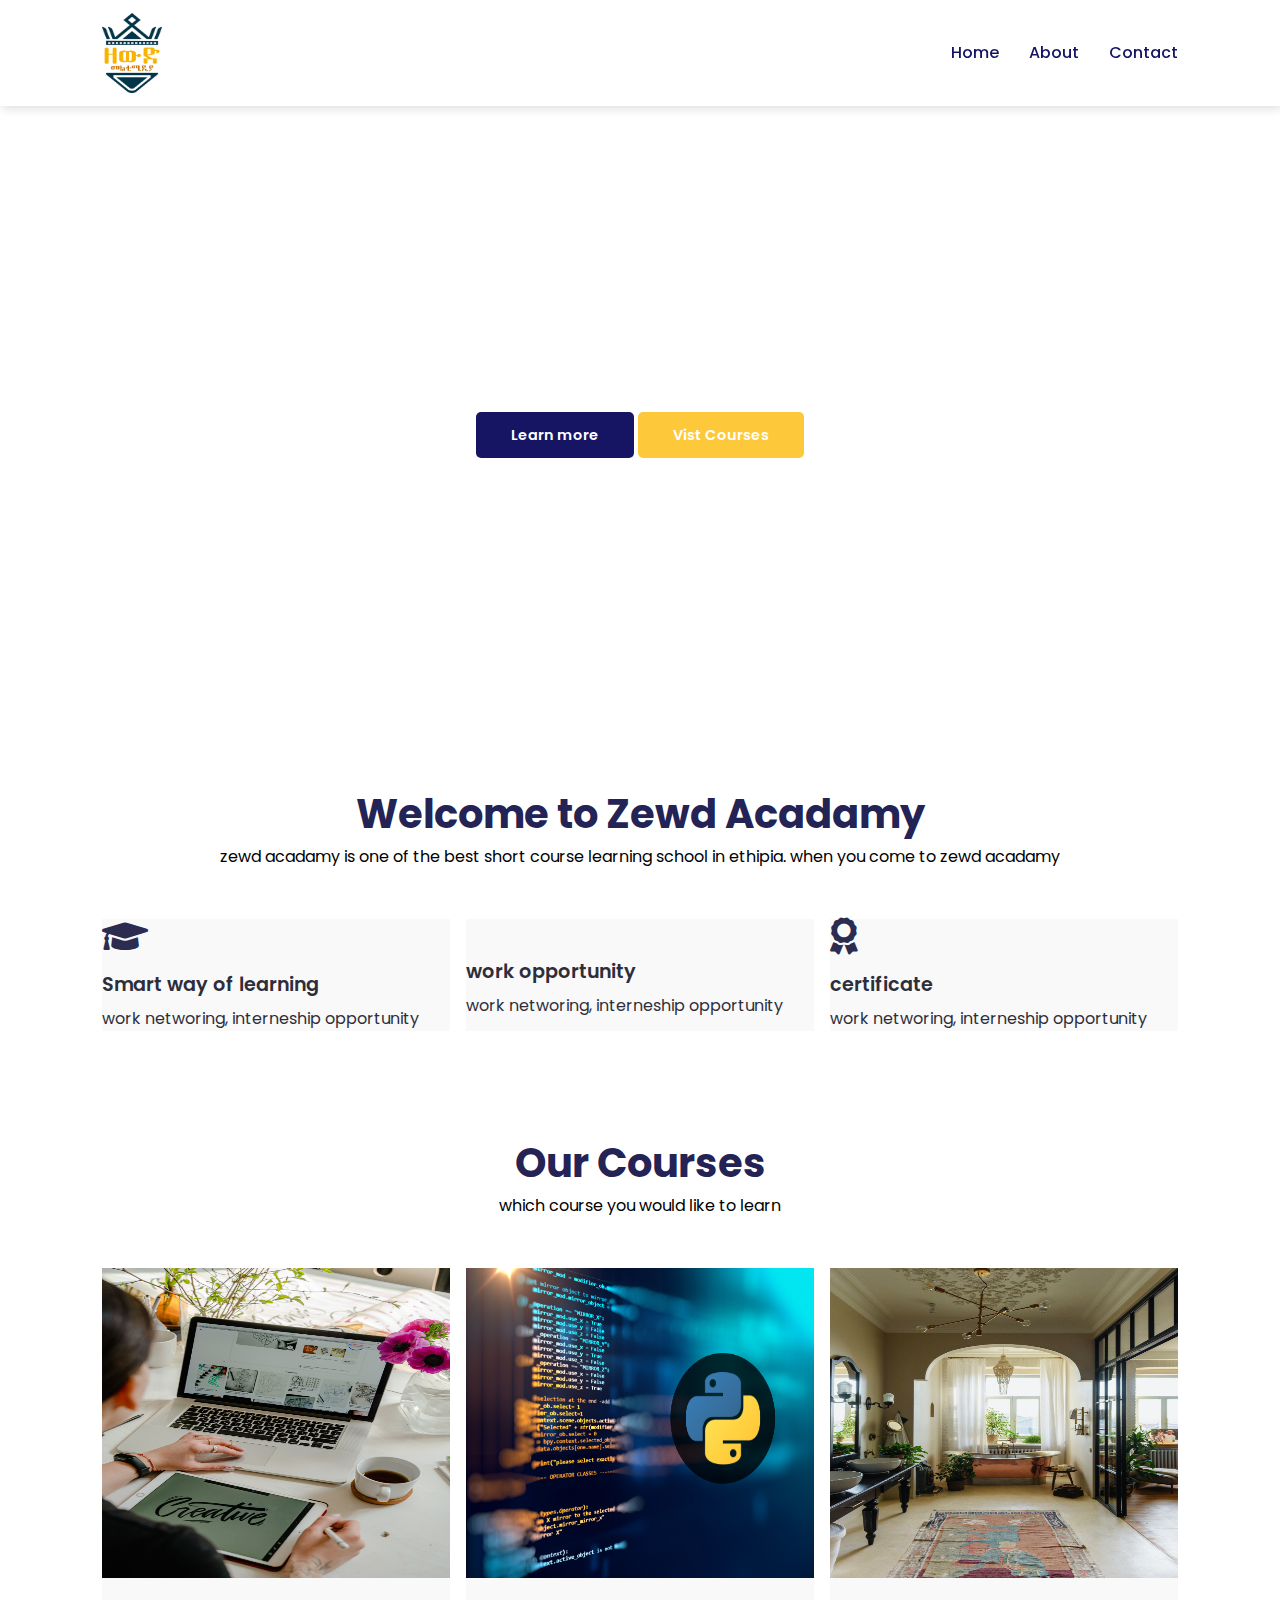
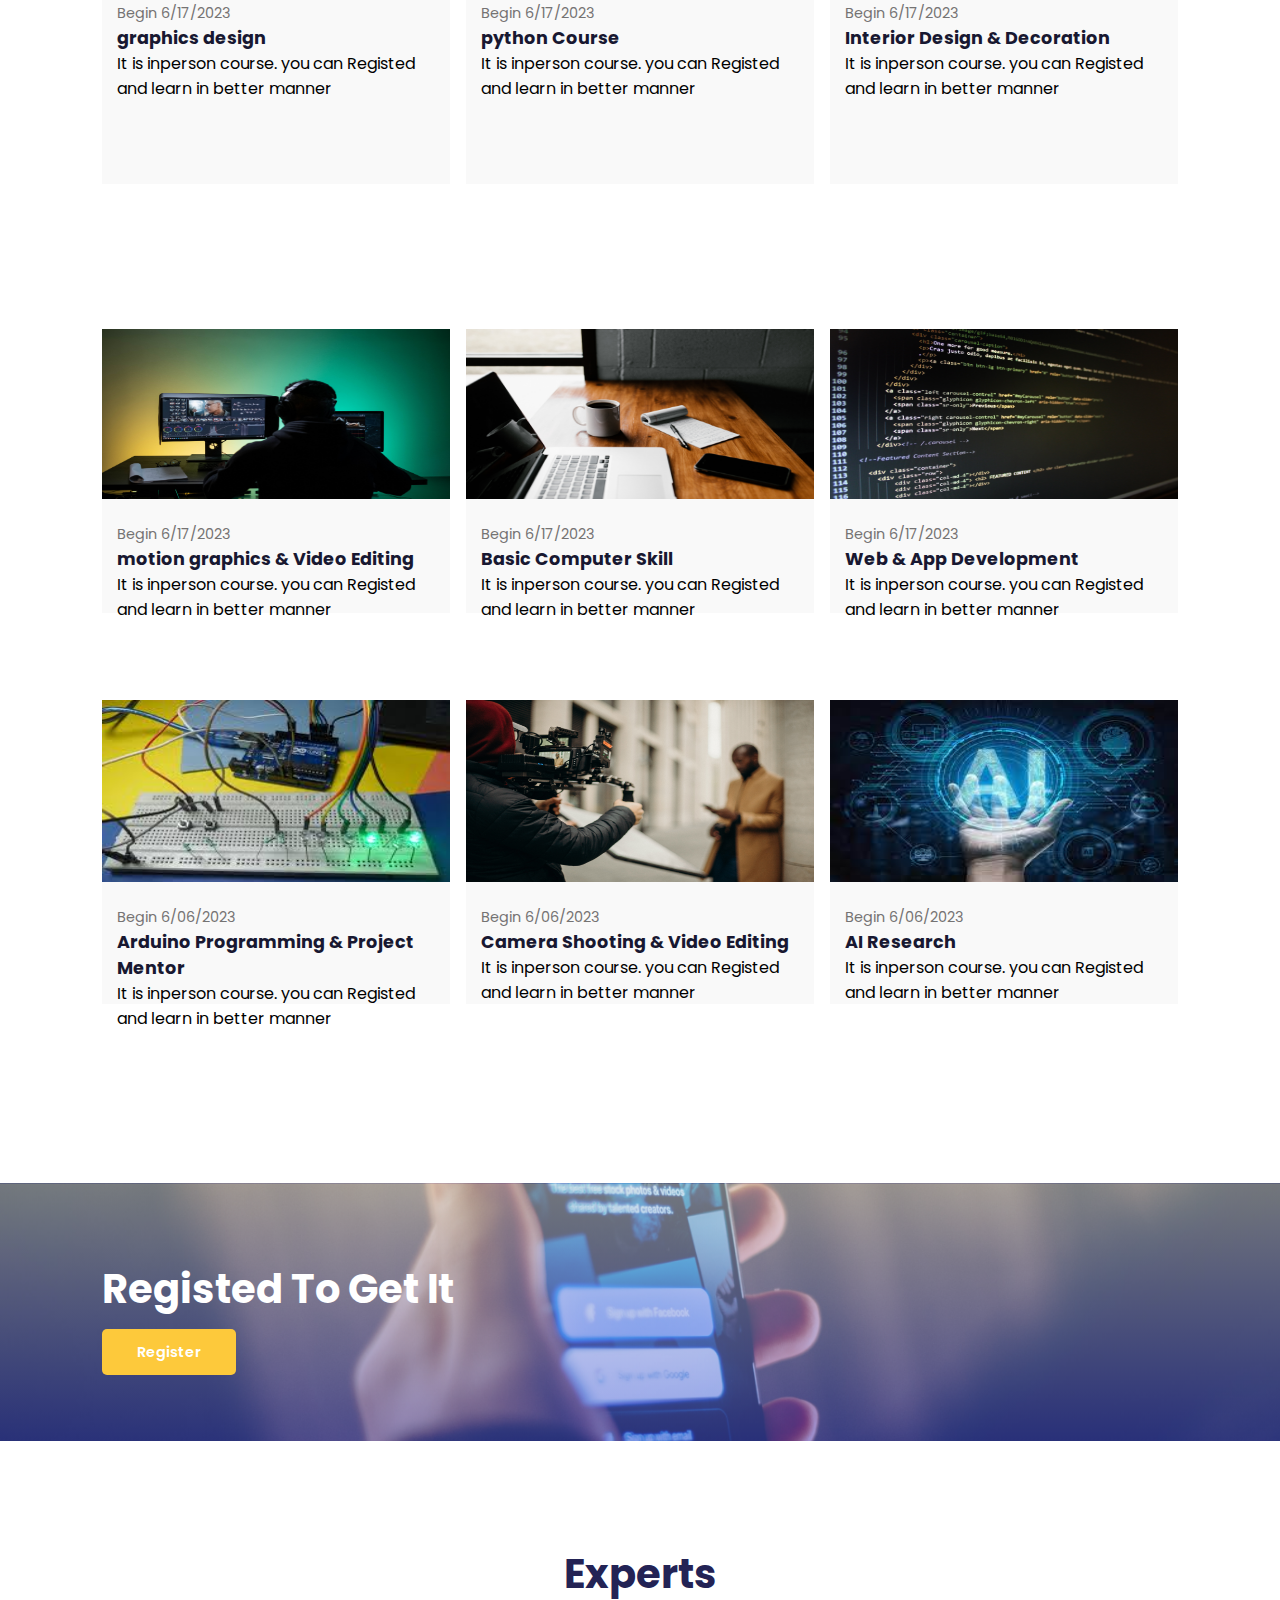
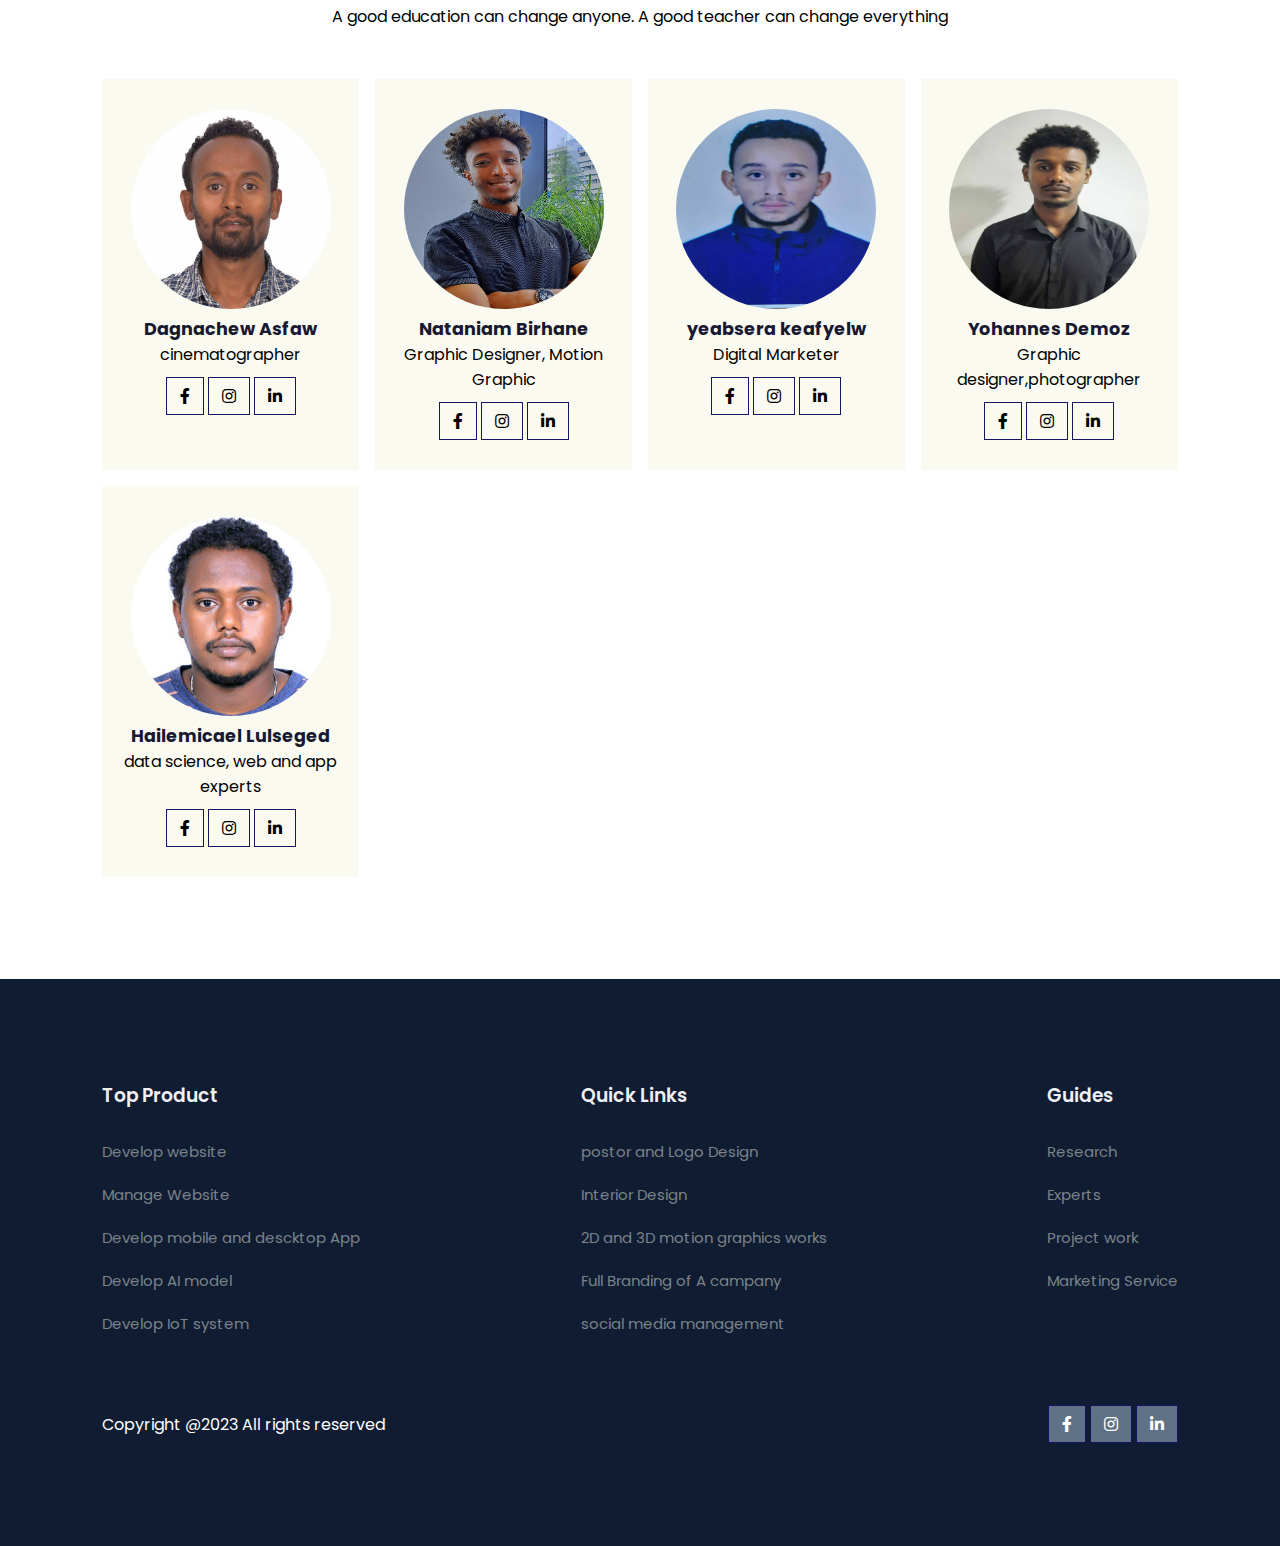
==== index.html @ 13eda725 "Add files via upload" ====
<!DOCTYPE html>
<html lang="en">
    <head>
        <meta charset="UTF-8">
        <meta http-equiv="X-UA-Compatible" content="IE=edge">
        <meta name = "Viewport" content="width=device-width, initial-scale=1.0">
        <title>Zewd Acadamy</title>

        <link rel="stylesheet" href="style.css">
        <link rel="stylesheet" href="https://pro.fontawesome.com/releases/v5.10.0/css/all.css" />
        <script src="https://code.jquery.com/jquery-3.7.0.min.js" integrity="sha256-2Pmvv0kuTBOenSvLm6bvfBSSHrUJ+3A7x6P5Ebd07/g=" crossorigin="anonymous"></script>
    </head>

    <body>
        <!--Navigation-->
        <nav>
            <img src="images/zewd.png" >
            <div class="navigation">
                <ul>
                    <i id = "menu-close" class="fas fa-times"></i>
                    <li><a class = "active" href="#">Home</a></li>
                    <li><a href="about.html">About</a></li>
                    <li><a href="contact.html">Contact</a></li>
                </ul>
                <img id="menu-btn" src="images/bars-solid.svg" alt="">
            </div>
        </nav>

<!-- Home -->
<section id = "home">
    <h2>Maximize your job potential: learn, certify Excel in your career!</h2>
    <p>Zewd acadamy lounch best opportunity for you </p>
    <div class="btn">
        <a class = "red" href="about.html">Learn more</a>
        <a class = "yellow" href="#">Vist Courses</a>
    </div>
<!-- wellcome -->




</section>

<!-- Welcome message -->
<section id = "welcome">
    <h1>Welcome to Zewd Acadamy</h1>
    <p>zewd acadamy is one of the best short course learning school in ethipia. when you come to zewd acadamy </p>
    <div class="fea-base">
        <div class="fea-box">
            <i class="fas fa-graduation-cap"></i>
            <h3>Smart way of learning</h3>
            <p>work networing, interneship opportunity</p>
        </div>
      
        <div class="fea-box">
            <i class="fas fa-file-certificate"></i>
            <h3>work opportunity</h3>
            <p>work networing, interneship opportunity</p>
        </div>  
        
        <div class="fea-box">
            <i class="fas fa-award"></i>
            <h3>certificate</h3>
            <p>work networing, interneship opportunity</p>
        </div>  
    

    </div>


</section>
<!-- course -->
<section id="course">
    <h1>Our  Courses</h1>
    <p>which course you would like to learn</p>
    <div class="course-box">
        <div class="courses">
            <img src="images/graphics.jpg" alt="">
            <div class="details">
                <span>Begin 6/17/2023</span>
                <h6>graphics design</h6>
                <h7>It is inperson course. you can Registed and learn in better manner</h7>   
            </div>
        </div>
        <div class="courses">
            <img src="images/python.png" alt="">
            <div class="details">
                <span>Begin 6/17/2023</span>
                <h6>python Course</h6>
                <h7>It is inperson course. you can Registed and learn in better manner</h7>
                 
            </div>
        </div>
        <div class="courses">
            <img src="images/j.jpg" alt="">
            <div class="details">
                <span>Begin 6/17/2023</span>
                <h6>Interior Design & Decoration
                </h6>
                <h7>It is inperson course. you can Registed and learn in better manner</h7>  
            </div>
        </div>
        <div class="courses">
            <img src="images/op.jpg" alt="">
            <div class="details">
                <span>Begin 6/17/2023</span>
                <h6>motion graphics & Video Editing
                </h6>
                <h7>It is inperson course. you can Registed and learn in better manner</h7>  
            </div>
        </div>
        <div class="courses">
            <img src="images/uu.jpg" alt="">
            <div class="details">
                <span>Begin 6/17/2023</span>
                <h6>Basic Computer Skill</h6>
                <h7>It is inperson course. you can Registed and learn in better manner</h7>   
            </div>
        </div>

        <div class="courses">
            <img src="images/yy.jpg" alt="">
            <div class="details">
                <span>Begin 6/17/2023</span>
                <h6>Web & App Development</h6>
                <h7>It is inperson course. you can Registed and learn in better manner</h7>   
            </div>
        </div>
        <div class="courses">
            <img src="images/ar.jpg" alt="">
            <div class="details">
                <span>Begin 6/06/2023</span>
                <h6>Arduino Programming & Project Mentor
                </h6>
                <h7>It is inperson course. you can Registed and learn in better manner</h7>
                 
            </div>
        </div>
        <div class="courses">
            <img src="images/opp.jpg" alt="">
            <div class="details">
                <span>Begin 6/06/2023</span>
                <h6>Camera Shooting & Video Editing </h6>
                <h7>It is inperson course. you can Registed and learn in better manner</h7>
                 
            </div>
        </div>
        <div class="courses">
            <img src="images/AII.jpg" alt="">
            <div class="details">
                <span>Begin 6/06/2023</span>
                <h6>AI Research </h6>
                <h7>It is inperson course. you can Registed and learn in better manner</h7>
                 
            </div>
        </div>


    </div>
    
</section>
<section id = "registration">
    <div class="reminder">
        <h1>Registed To Get It</h1>
       
        <div class="btn">
            <a class = "yellow" href="https://docs.google.com/forms/d/e/1FAIpQLSenJjtP7Z8nQz9q7xoSDoWhHvm_jhrOiZNDdic81DypJwjdaQ/viewform">Register</a>
        </div>
    </div>
</section>

<!--Profiles-->
<section id = "experts">
    <h1>Experts</h1>
    <p>A good education can change anyone. A good teacher can change everything</p>
    <div class = "expert-box">


        
        <div class="profile">
            <img class="circular--square" src="images/dagne.jpg" >
            <h6>Dagnachew Asfaw</h6>
            <p>cinematographer</p>
            <div class="pro-links">
                <i class="fab fa-facebook-f"></i>
                <i class="fab fa-instagram"></i>
                <i class="fab fa-linkedin-in"></i>
            </div>

            


        </div>
        <div class="profile">
            <img class="circular--square" src="images/codee.jpg" >
            <h6>Nataniam Birhane</h6>
            <p> Graphic Designer, Motion Graphic</p>
            <div class="pro-links">
                <i class="fab fa-facebook-f"></i>
                <i class="fab fa-instagram"></i>
                <i class="fab fa-linkedin-in"></i>
        </div>
        </div>
        <div class="profile">
            <img class="circular--square" src="images/p.jpg" >
            <h6>yeabsera keafyelw</h6>
            <p> Digital Marketer </p>
            <div class="pro-links">
                <i class="fab fa-facebook-f"></i>
                <i class="fab fa-instagram"></i>
                <i class="fab fa-linkedin-in"></i>
            </div>
        </div> 
        <div class="profile">
            <img class="circular--square" src="images/ph.jpg" >
               <h6>Yohannes Demoz </h6>
               <p> Graphic designer,photographer</p>
               <div class="pro-links">
                   <i class="fab fa-facebook-f"></i>
                   <i class="fab fa-instagram"></i>
                   <i class="fab fa-linkedin-in"></i>
       </div>
       </div>

        <div class="profile">
            <img class="circular--square" src="images/ai.jpg" >
            <h6>Hailemicael Lulseged</h6>
            <p>data science, web and app experts</p>
            <div class="pro-links">
                <i class="fab fa-facebook-f"></i>
                <i class="fab fa-instagram"></i>
                <i class="fab fa-linkedin-in"></i>
            </div>
        </div>
           
        </div>
    </div>
    

</section>
<footer>
    <div class="footer-col">
        <h3>Top Product</h3>
        <li>Develop website</li>
        <li>Manage Website</li>
        <li>Develop mobile and descktop App</li>
        <li>Develop AI model</li>
        <li>Develop IoT system</li>
    </div>
    <div class="footer-col">
        <h3>Quick Links</h3>
        <li>postor and Logo Design</li>
        <li>Interior Design</li>
        <li>2D and 3D motion graphics works</li>
        <li>Full Branding of A campany</li>
        <li>social media management </li>
        
    </div>
    <div class="footer-col">
        <h3>Guides</h3>
        <li>Research</li>
        <li>Experts</li>
        <li>Project work</li>
        <li>Marketing Service</li>
    </div>
    <div class="copyright">
        <p>Copyright @2023 All rights reserved</p>
        <div class="pro-links">
            <i class="fab fa-facebook-f"></i>
            <i class="fab fa-instagram"></i>
            <i class="fab fa-linkedin-in"></i>
        </div>
    </div>

</footer>
    <script>
         $('#menu-btn').click(function(){
           $('nav .navigation ul').addClass('active') 
        });
        $('#menu-close').click(function(){
           $('nav .navigation ul').removeClass('active') 
        });
    </script>


    </body>
</html>
---- style.css ----
@import url('https://fonts.googleapis.com/css2?family=Poppins:wght@100;200;300;400;500;600;700;800;900&display=swap');
*{
    margin: 0;
    padding: 0;
    box-sizing: border-box;

}

body{
    font-family: 'Poppins', sans-serif;

}

h1{
    font-size: 2.5rem;
    font-weight: 700;
    color: rgb(35, 35,85);

}

span{
    font-size: .9rem;
    color: #757373;
}

h6{
    font-size: 1.1rem;
    color: rgb(24, 24,49);
}

/* Navigation */

nav{
    position: fixed;
    width: 100%;
    background-color: #fff;
    display: flex;
    flex-direction: row;
    justify-content: space-between;
    align-items: center;
    padding: 1vw 8vw;
    box-shadow: 2px 2px 10px rgba(0, 0, 0, 0.15);
    z-index: 999;
}
nav img{
    width: 60px;
    height: 80px;
    cursor: pointer;
}

nav .navigation{
    display: flex;
}

#menu-btn{
    width: 30px;
    height: 30px;
    display: none;   
}

#menu-close{
    display: none;
}

nav .navigation ul{
    display: flex;
    justify-content: flex-end;
    align-items: center;
}
nav .navigation ul li{
    list-style: none;
    margin-left: 30px;
}

nav .navigation ul li a{
    text-decoration: none;
    color: rgb(21, 21, 100);
    font-size: 16px;
    font-weight: 500;
    transition: 0.3s ease;

}

nav .navigation ul li a:active,
nav .navigation ul li a:hover{
color: #FDC93B;
}

/* Home */
#home{
    background-image: 
     url("images/back.jpg");
    width: 100%;
    height: 80vh;
    background-size: cover;
    background-position: center;
    display: flex;
    flex-direction: column;
    justify-content: center;
    align-items: center;
    text-align: center;
    padding-top: 40px;
}

#home h2{
    color: #fff;
    font-size: 2.2rem;
    letter-spacing: 1px;
}
#home p{
    width: 50%;
    color: #fff;
    font-size: 0.9rem;
   line-height: 25px;
}
#home .btn{
    margin-top: 30px;

}

#home a{
    text-decoration: none;
    font-size: 0.9rem;
    padding: 13px 35px;
    background-color: #fff;
    font-weight: 600;
    border-radius: 5px;

}

#home a.red{
    color: #fff;
    background-color: rgb(21,21,100);
    transition: 0.3s ease;

}

#home a.red:hover{
    color: rgb(21,21,100);
    background-color: #fff;
    
}

#home a.yellow{
    color: #fff;
    background-color: #FDC93B;
    transition: 0.3s ease;


}

#home a.yellow:hover{
    color: #FDC93B;
    background-color: #fff;
    
}

/* welcome */

#welcome{
    padding: 5vw 8vw 0 8vw;
    text-align: center ;
}
#welcome .fea-base{
    display: grid;
    grid-template-columns: repeat(auto-fit, minmax(320px, 1fr));
    grid-gap: 1rem;
    margin-top: 50px;
}
#welcome .fea-box{
    background-color: #f9f9f9;
    text-align: start;

}

#welcome .fea-box i {
    font-size: 2.3rem;
    color: rgb(44, 44, 80);
}
#welcome .fea-box h3{
    font-size: 1.2rem;
    font-weight: 600;
    color: rgb(46, 46, 59);
    padding: 13px 0 7px 0;
}

#welcome .fea-box p{
    font-size: 1rem;
    font-weight: 400;
    color: rgb(46, 46, 59);
   
}
/* course */
#course {
    padding: 8vw 8vw 8vw 8vw;
    text-align: center;
} 

#course .course-box{
    display: grid;
    grid-template-columns: repeat(auto-fit, minmax(320px, 1fr));
    grid-gap: 1rem;
    margin-top: 50px;
}


#course .courses{
    text-align: start;
    background: #f9f9f9; 
    height: 80%;
    position: relative;
}
#course .courses img{
    width: 100%;
    height: 60%;
    background-size: cover;
    background-position: center;
}

#course .courses .details{
    padding: 15px 15px 0 15px;
}

#course .courses .cost{
    background-color: rgb(40, 5, 72);
    color: #fff;
    line-height: 70px;
    width: 70px;
    height: 70px;
    text-align: center;
    border-radius: 50%;
    position: absolute;
    right: 1px;
    bottom: 270px;

}

#registration{
    padding: 6vw 8vw 6vw 8vw;
    background-image: linear-gradient(rgba(229, 231, 240, 0.5), rgba(81,91,233,0.5)),
    url(images/signup.jpg);
    width: 100%;
    height: 100%;
    background-size: cover;
    background-position: center;
}

#registration .reminder{
    color: #fff;
}


#registration .reminder h1{
    color: #fff;
}
#registration .reminder .btn{
    margin-top: 20px;
}



#registration .reminder  a.yellow{
    text-decoration: none;
    font-size: 0.9rem;
    padding: 13px 35px;
    background-color: #fff;
    font-weight: 600;
    border-radius: 5px;
    color: #fff;
    background-color: #FDC93B;
    transition: 0.3s ease;


}
#registration .reminder a.yellow:hover{
    color: #FDC93B;
    background-color: #fff;
    
}

/* experties */

#experts{
    padding: 8vw 8vw 8vw 8vw;
    text-align: center;
}

#experts .expert-box{
    display: grid;
    grid-template-columns: repeat(auto-fit, minmax(250px, 1fr));
    grid-gap: 1rem;
    margin-top: 50px;
}

#experts .expert-box .profile{
    background: #fafaf1;
    padding: 30px 10px;

}
#experts .expert-box .profile .circular--square{
   width: 200px;
   height: 200px;
   border-radius: 50%;
}
.pro-links{
    margin-top: 10px;
}


.pro-links i{
    padding: 10px 13px;
    border: 1px solid rgb(21, 21, 100);
    cursor: pointer;
    transition: 0.3s ease;
}

.pro-links i:hover {
    background-color: rgb(21, 21, 100);
    color: #fff;
    border: 1px solid rgb(21, 21, 100);
    cursor: pointer;
}

footer{
    padding: 8vw;
    background-color: #101C32;
    display: flex;
    justify-content: space-between;
    align-items: flex-start;
    flex-wrap: wrap;
}  

footer .footer-col{
    padding-bottom: 40px;
}

footer h3{
  color: rgb(241, 240, 245);
  font-weight: 600;  
  padding-bottom: 20px;
}
footer li{
    list-style: none;
    color: #7b838a;
    padding: 10px 0;
    font-size: 15px;
    cursor: pointer;
    transition: 0.3s ease;
}
footer li:hover{
    color: rgb(241, 240, 245);
}

footer .copyright{
    margin-top: 20px;
    display: flex;
    justify-content: space-between;
    align-items: center;
    width: 100%;
    flex-wrap: wrap;

}
footer .copyright p{
color: #fff;
}

footer .copyright .pro-links{
    margin-top: 0px;
}


footer .copyright .pro-links i{
    background-color: #5f7185;
    color: #fff;
}

footer .copyright .pro-links i:hover {
    background-color: #FDC93B;
    color: #fff;
}


/* about */
#about-home{
    background-image: linear-gradient(rgba(9,5,54,0.3),rgba(5,4,46,0.7)),
     url("images/pep.jpg");
    width: 100%;
    height: 60vh;
    background-size: cover;
    background-position: center;
    display: flex;
    flex-direction: column;
    justify-content: center;
    align-items: center;
    text-align: center;
    padding-top: 40px;
}

#about-home h2{
    color: #fff;
    font-size: 2.2rem;
    letter-spacing: 1px;

}
#about-container {
    display: flex;
    align-items: center;
    padding: 6vw 6vw 2vw 8vw;
}

#about-container .about-img{
   width: 50%;

}


#about-container .about-text{
    width: 60%;
    padding: 60px;

}

#about-container .about-text h2{
color: #29303B;
padding-bottom: 15px;
}


#about-container .about-text ul{
    color: #686F7A;
    font-weight: 300;
    }
    
    #about-container .about-text li{
        color: #686F7A;
        font-weight: 300;
        }
/* contact */

#contact{
    padding: 8vw;
    display: flex;
    justify-content: space-between;
    align-items: flex-start;
}
#contact .getin{
    width: 350px;
    margin-bottom: 16px;
}
#contact .getin h2{
    color: #2c234d;
    font-size: 30px;
    font-weight: 800;
    line-height: .8;
    margin-bottom: 16px;

}    

#contact .getin h2{
    color: #2c234d;
    line-height: 24px;
    margin-bottom: 33px;
    padding-bottom: 25px;
    border-bottom: 1px solid #e5e4ed;
    margin-bottom: 16px;
}
#contact .getin .getin-details h3{
    color: #2c234d;
    font-size: 20px;
    font-weight: 600;
    line-height: 26px;
    margin-bottom: 16px;

}    
#contact .getin .getin-details div{
    display: flex;
    margin-bottom: 16px;

}
#contact .getin .getin-details div p{
    font-size: 14px;
    border-bottom: none;
    line-height: 22px;
    display: flex;
    margin-bottom: 15px;

}




#contact .getin .getin-details div .get{
font-size: 16px;
line-height: 22px;
color: #5838fc;
margin-right: 20px;
margin-bottom: 16px;
}

#contact .getin .getin-details .pro-links i{
    margin-right: 8px;
}
@media(max-width: 769px){
    nav{
        padding: 15px 20px;
    }
    nav img {
        width: 60px;
    }
    #menu-btn {
        display: initial;
    }

    #menu-close {
        display: initial;
        font-size: 1.6rem;
        color: #fff;
        padding: 30px 0 20px 20px;
    }
    nav .navigation ul {
        position: absolute;
        top: 0;
        right: -220px;
        width: 220px;
        height: 100vh;
        background: rgba(17, 20, 104, 0.45);
        backdrop-filter: blur(4.5px);
        border: 1px solid rgba(255, 255, 255, 0.18);
        color: #ffff;
        display: flex;
        flex-direction: column;
        justify-content: flex-start;
        align-items: flex-start;
        transition: 0.3s ease;
    }
    nav .navigation ul.active{
        right: 0;
    }



    nav .navigation ul li{
        padding: 20px 0 20px 40px;
        margin-left: 0;
        color: #ffffff;

    }
    nav .navigation ul li{
        color: #ffffff;
    }
    
    #home{
        padding: 0px;
    }

    #home p {
        width: 90%;
    }
    #welcome{
        padding: 8vw 4vw 0 4vw;
    }
    #course{
        padding: 8vw 4vw 0 4vw;
    }
    #registration {
        margin-top: 8vw;
        padding: 6vw 4vw 6vw 4vw;
    }
    #experts {
        padding: 8vw 8vw 4vw 8vw;
        text-align: center;
    }
    footer .copyright .pro-links{
        margin-top: 15px;
    }
   /* about*/
   #about-container{
    flex-direction: column-reverse;
   }
   #about-container .about-img{
    width: 100%;
    padding-right: 0px;
   }
   
    #about-container .about-img video{
        width:320px;
        height: 300px;
        text-align: center;
        }
        
    #about-container .about-text{
        width: 100%;
        padding-bottom: 20px;
    }
    
#about-container .about-text ul{
    color: #686F7A;
    font-weight: 300;
    width: 100%;
    }
    
    #about-container .about-text li{
        color: #686F7A;
        font-weight: 300;
        width: 100%;
        }
    #contact{
        padding: 8vw 4vw;
        flex-direction: column;
        align-content: flex-start;
        justify-content: flex-start;
    }
    #contact .getin{
        width: 100%;
    }
    #contact .map iframe{
        width: 345px;
        height: 400px;
    }
        

    
}
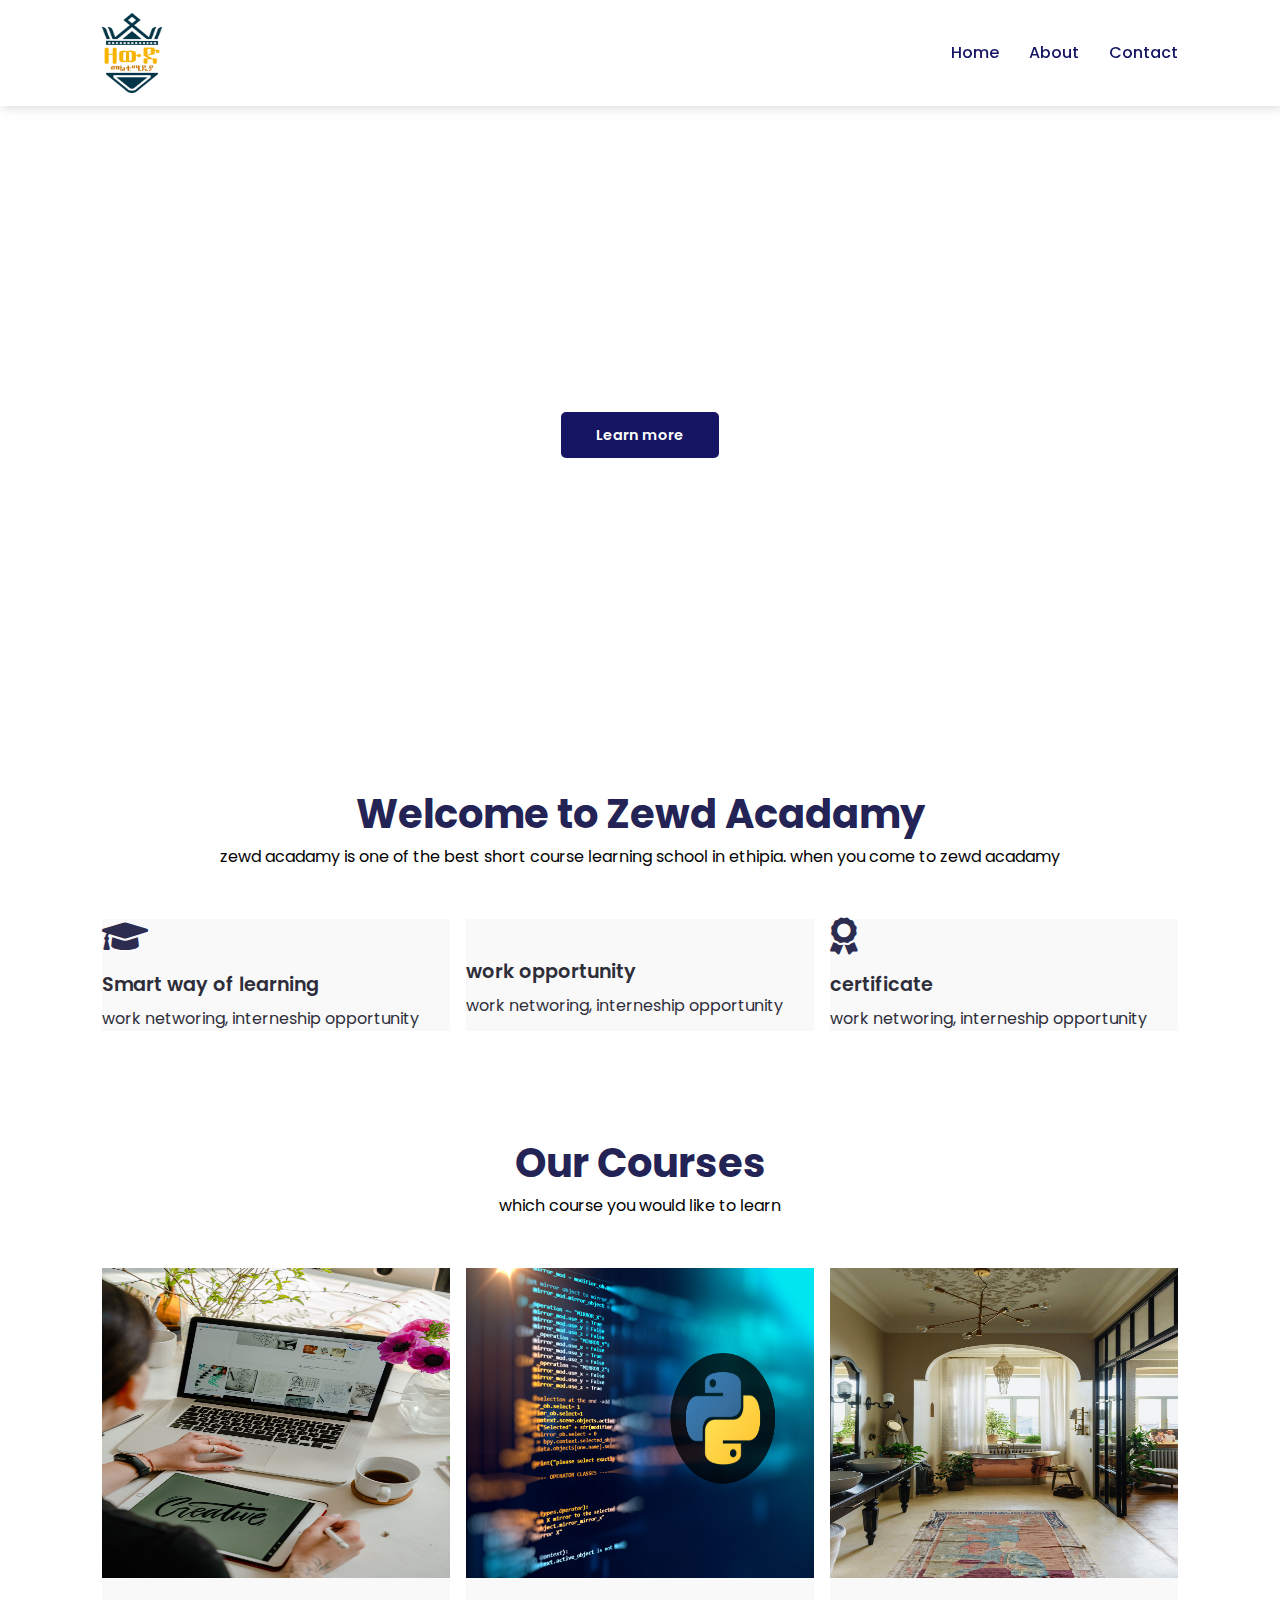
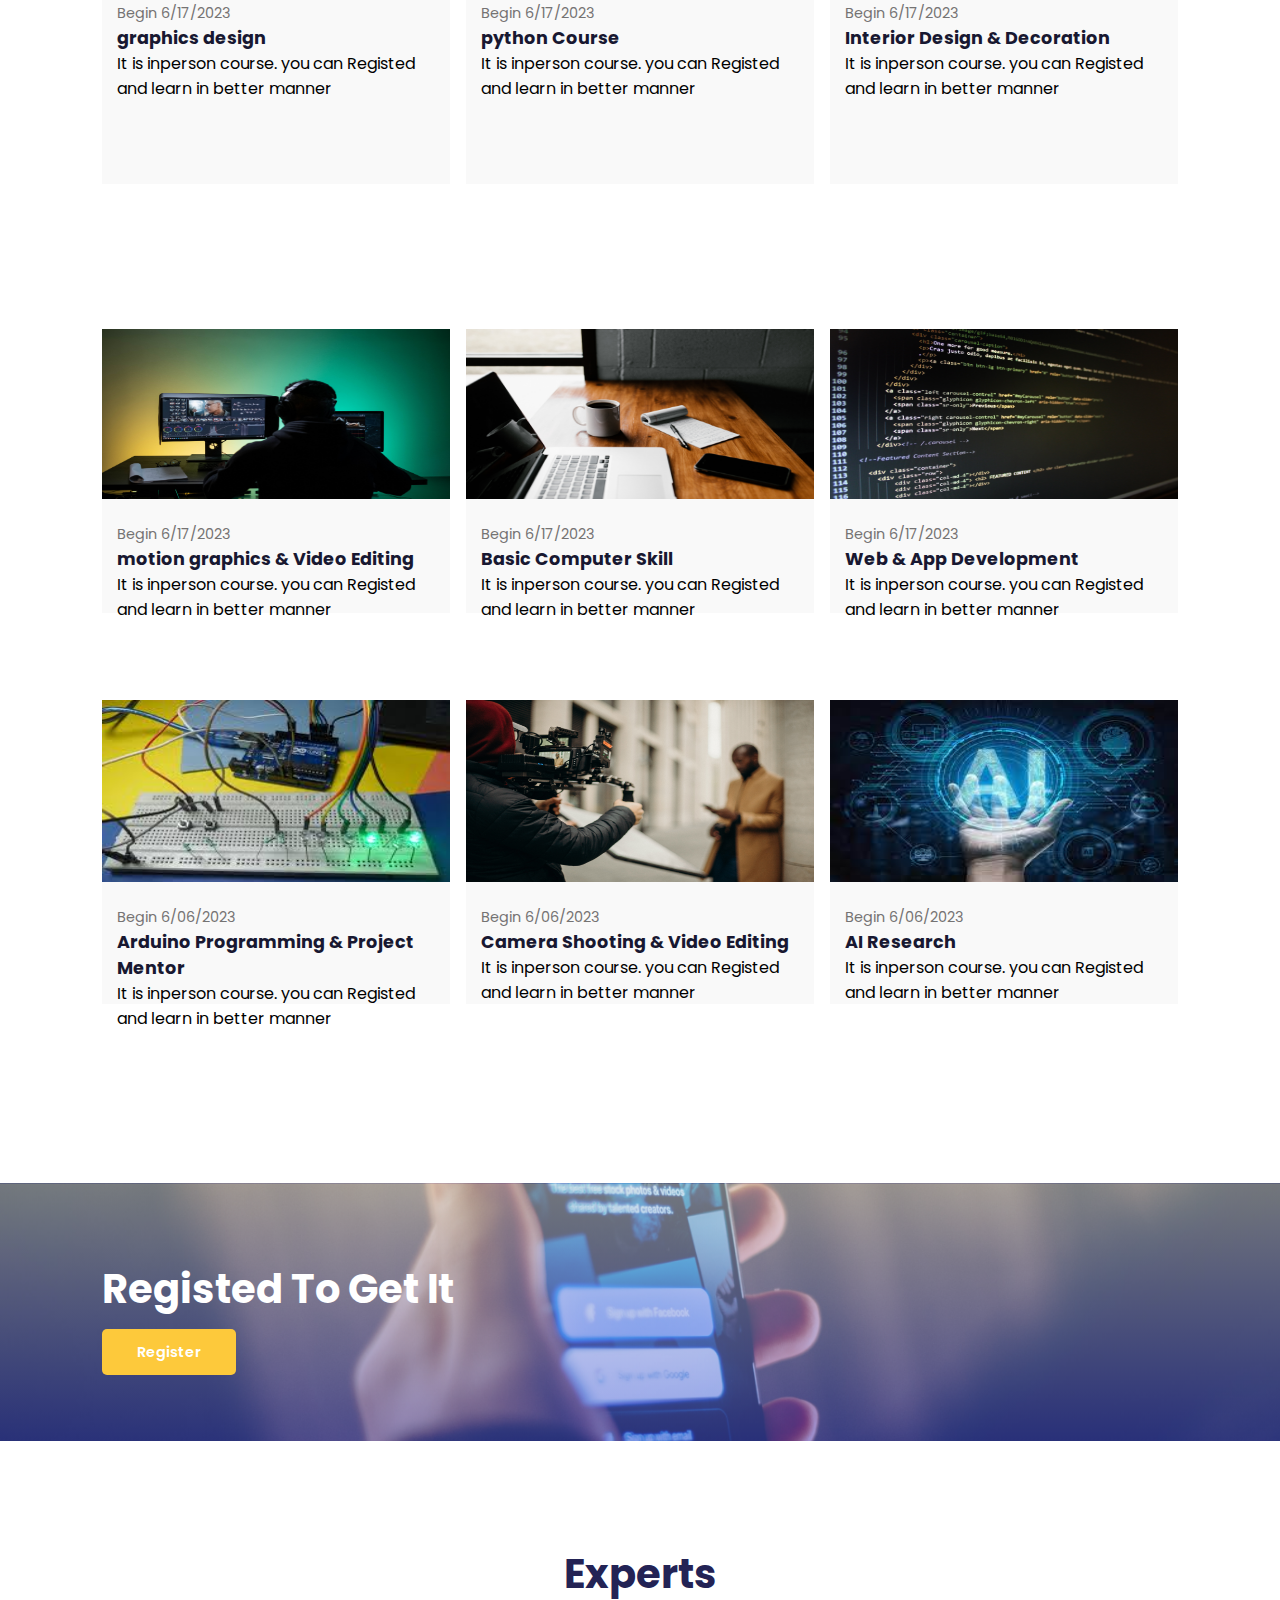
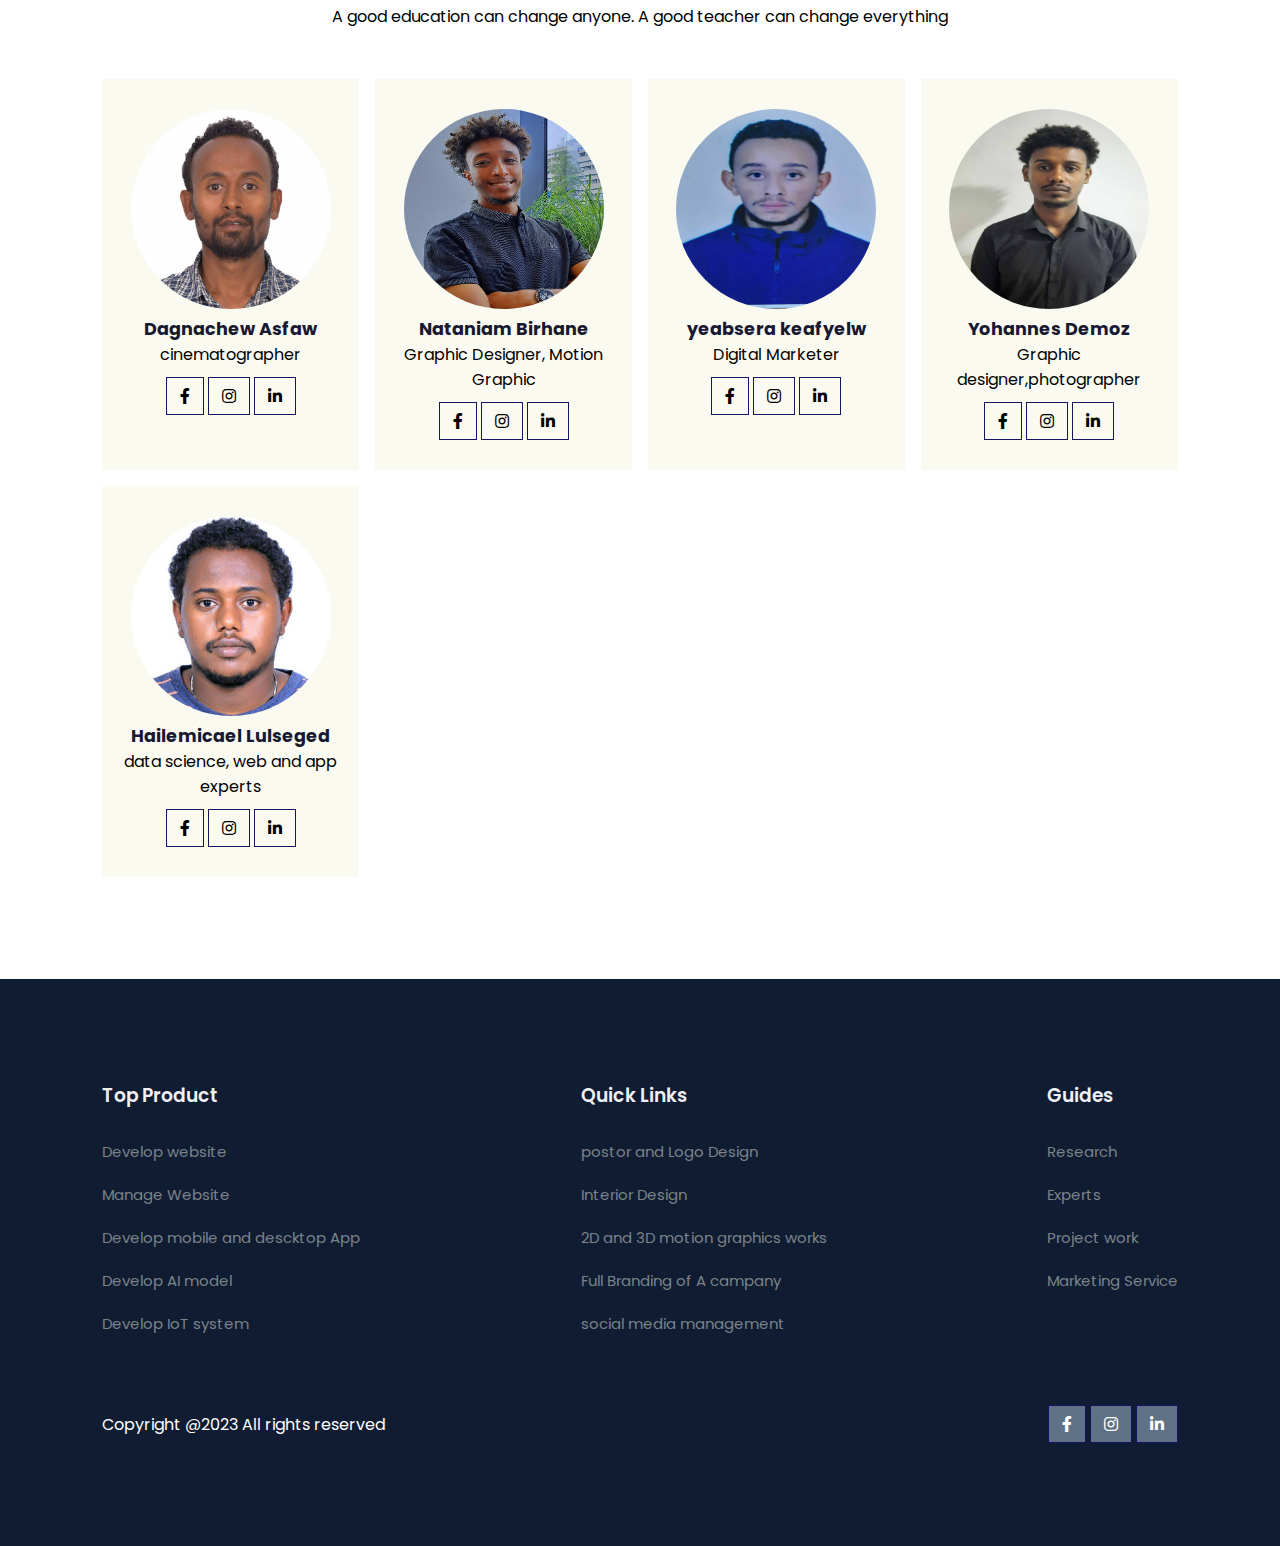
==== commit 085a6642: "Update index.html" ====
--- a/index.html
+++ b/index.html
@@ -32,7 +32,6 @@
     <p>Zewd acadamy lounch best opportunity for you </p>
     <div class="btn">
         <a class = "red" href="about.html">Learn more</a>
-        <a class = "yellow" href="#">Vist Courses</a>
     </div>
 <!-- wellcome -->
 
@@ -284,4 +283,4 @@
 
 
     </body>
-</html>+</html>
